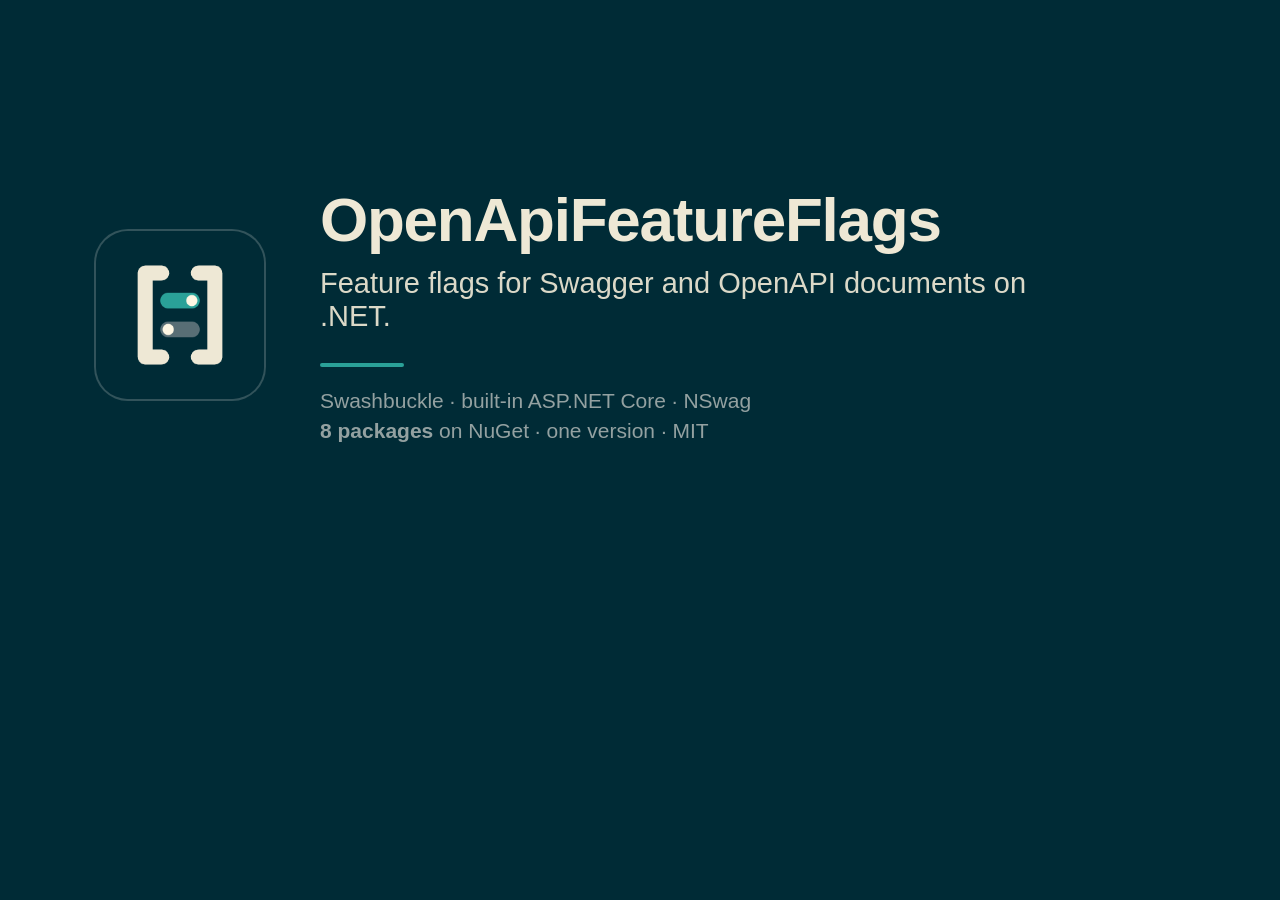
==== site/og.html @ a1bc6f2e "Add the project website under site/ and deploy it to GitHub Pages - Hand-rolled static landing page " ====
<!doctype html>
<html lang="en">
<head>
<meta charset="utf-8">
<meta name="viewport" content="width=device-width, initial-scale=1">
<title>OpenApiFeatureFlags</title>
<style>
  :root {
    --bg: #002b36;
    --text: #93a1a1;
    --text-strong: #eee8d5;
    --accent: #2aa198;
  }
  * { box-sizing: border-box; margin: 0; }
  html, body { width: 1200px; height: 630px; overflow: hidden; }
  body {
    background: var(--bg);
    color: var(--text);
    font-family: -apple-system, BlinkMacSystemFont, "Segoe UI", Roboto, "Helvetica Neue", Arial, sans-serif;
    display: flex;
    align-items: center;
    padding: 0 96px;
  }
  img { width: 168px; height: 168px; border-radius: 32px; box-shadow: 0 0 0 2px rgba(147,161,161,.34); flex: none; }
  .copy { margin-left: 56px; }
  h1 { font-size: 62px; letter-spacing: -0.02em; color: var(--text-strong); line-height: 1.05; }
  .tag { margin-top: 14px; font-size: 29px; color: var(--text-strong); opacity: .92; }
  .meta { margin-top: 22px; font-size: 21px; color: var(--text); }
  .meta2 { margin-top: 6px; font-size: 21px; color: var(--text); }
  .meta b { color: var(--accent); font-weight: 600; }
  .rule { width: 84px; height: 4px; background: var(--accent); border-radius: 2px; margin-top: 30px; }
</style>
</head>
<body>
  <img src="assets/icon-256.png" alt="OpenApiFeatureFlags mark">
  <div class="copy">
    <h1>OpenApiFeatureFlags</h1>
    <p class="tag">Feature flags for Swagger and OpenAPI documents on .NET.</p>
    <div class="rule"></div>
    <p class="meta">Swashbuckle &middot; built-in ASP.NET Core &middot; NSwag</p>
    <p class="meta2"><b>8 packages</b> on NuGet &middot; one version &middot; MIT</p>
  </div>
</body>
</html>
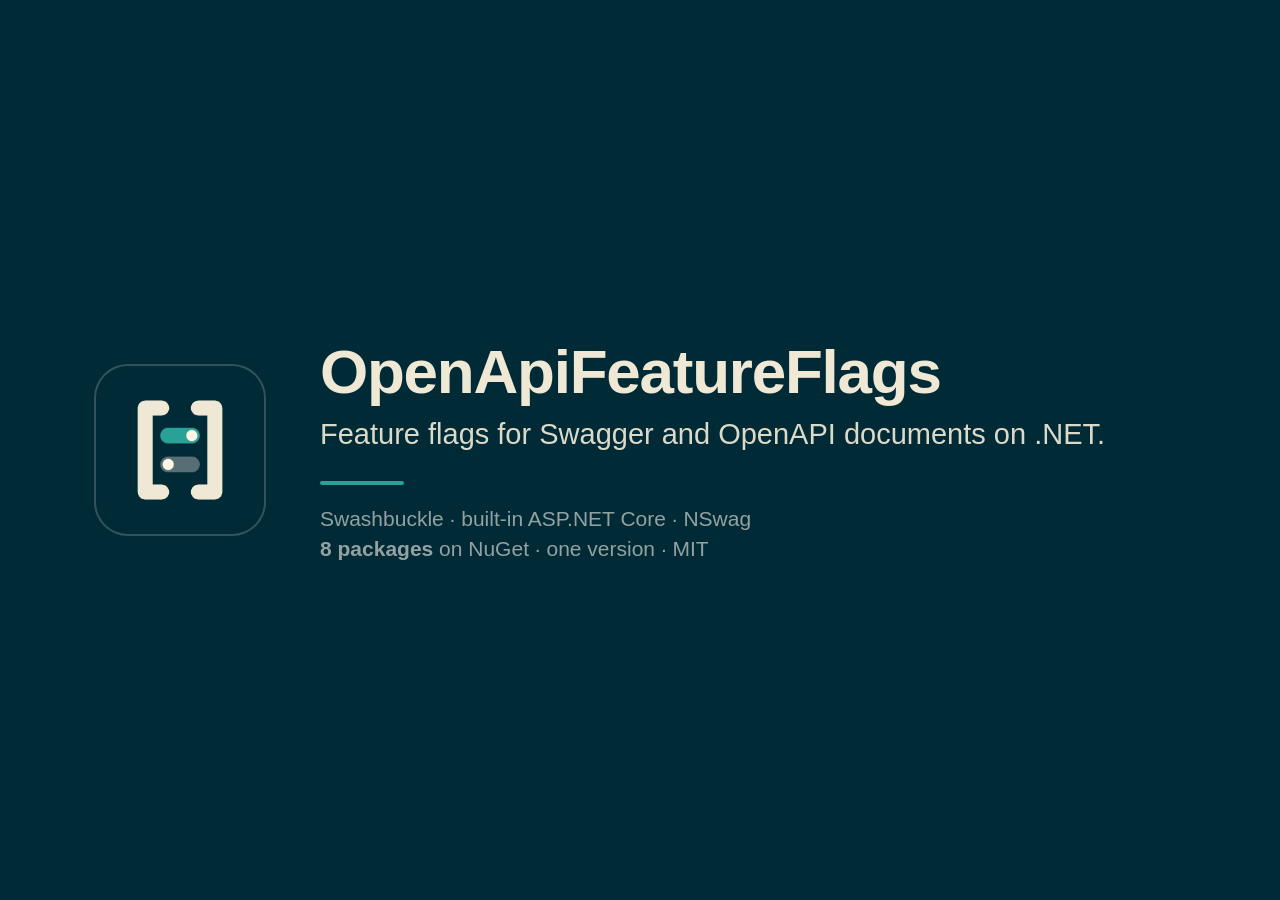
==== commit 54e4b6fe: "Add OAFF1002, the flag sources guide, a FastEndpoints sample and the site links - Analyzer: OAFF1002" ====
--- a/site/og.html
+++ b/site/og.html
@@ -12,7 +12,7 @@
     --accent: #2aa198;
   }
   * { box-sizing: border-box; margin: 0; }
-  html, body { width: 1200px; height: 630px; overflow: hidden; }
+  html, body { width: 100%; height: 100vh; overflow: hidden; }
   body {
     background: var(--bg);
     color: var(--text);
